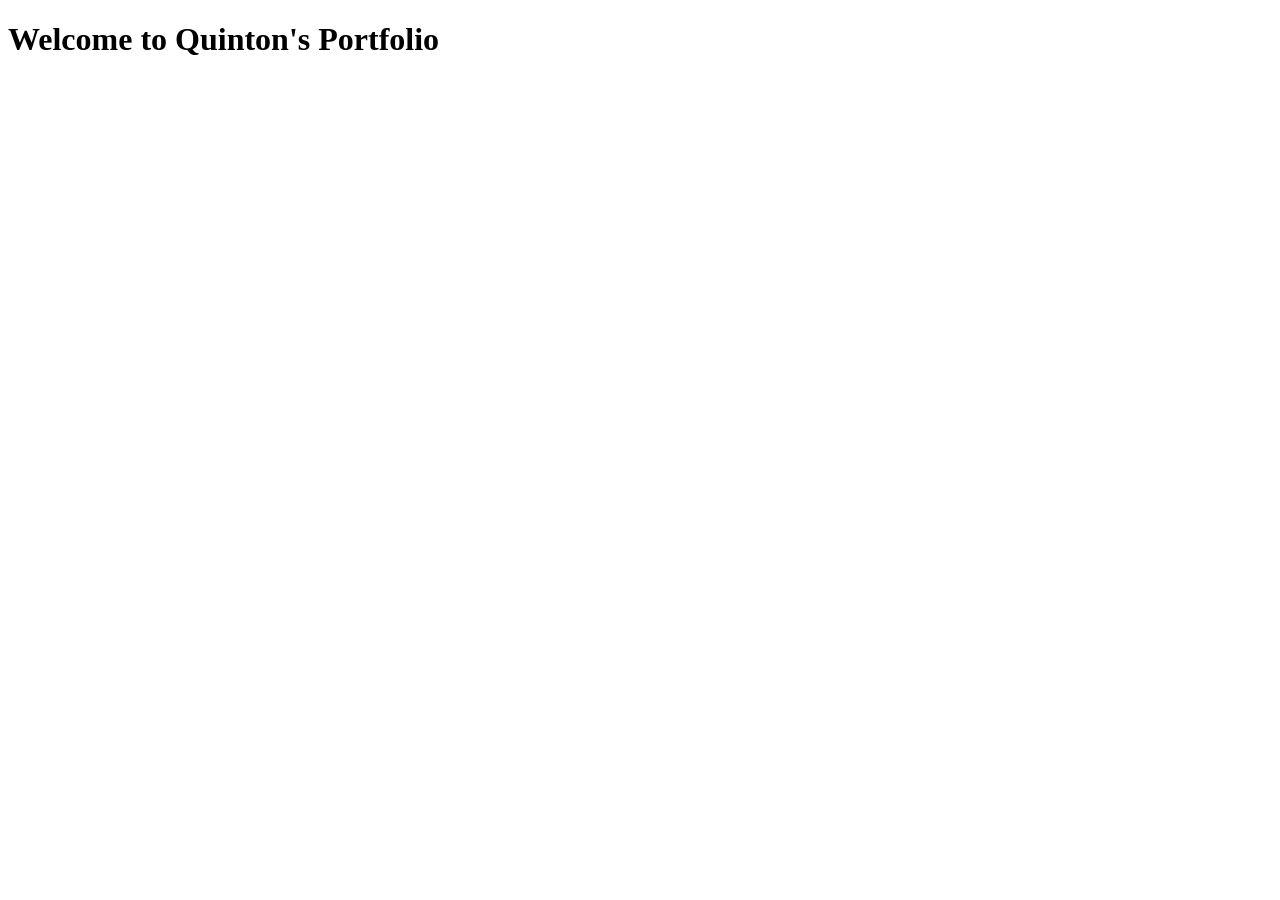
==== index.html @ 20ec705f "initial commit" ====
<!DOCTYPE html>
<html lang="en">

<head>
  <meta charset="UTF-8">
  <meta name="viewport" content="width=device-width, initial-scale=1.0">
  <title>Quinton's Portfolio</title>
</head>

<body>
  <h1>Welcome to Quinton's Portfolio</h1>
</body>

</html>
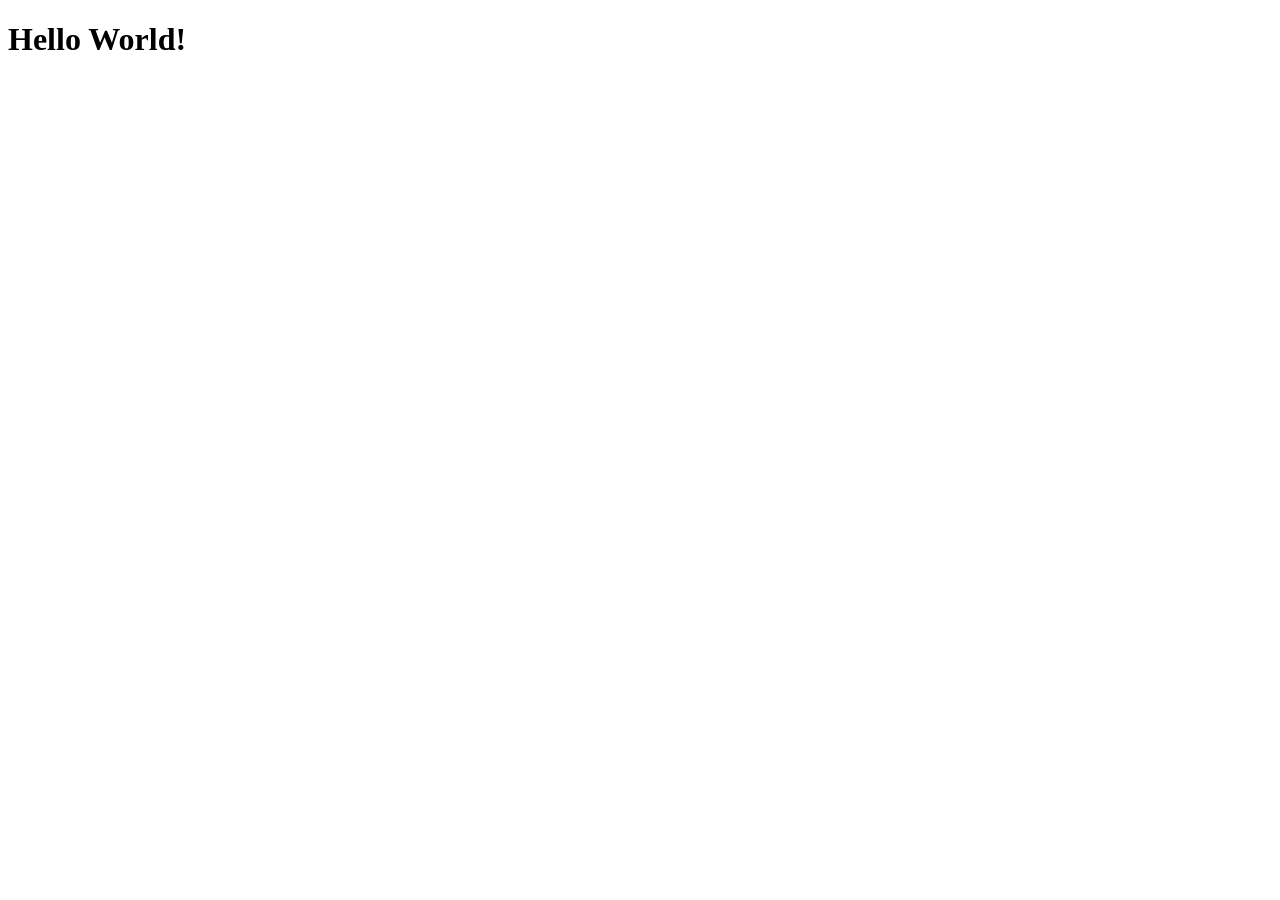
==== commit 3ecf1b78: "code" ====
--- a/index.html
+++ b/index.html
@@ -3,12 +3,13 @@
 
 <head>
   <meta charset="UTF-8">
+  <meta http-equiv="X-UA-Compatible" content="IE=edge">
   <meta name="viewport" content="width=device-width, initial-scale=1.0">
-  <title>Quinton's Portfolio</title>
+  <title>Document</title>
 </head>
 
 <body>
-  <h1>Welcome to Quinton's Portfolio</h1>
+  <h1>Hello World!</h1>
 </body>
 
-</html>
+</html>
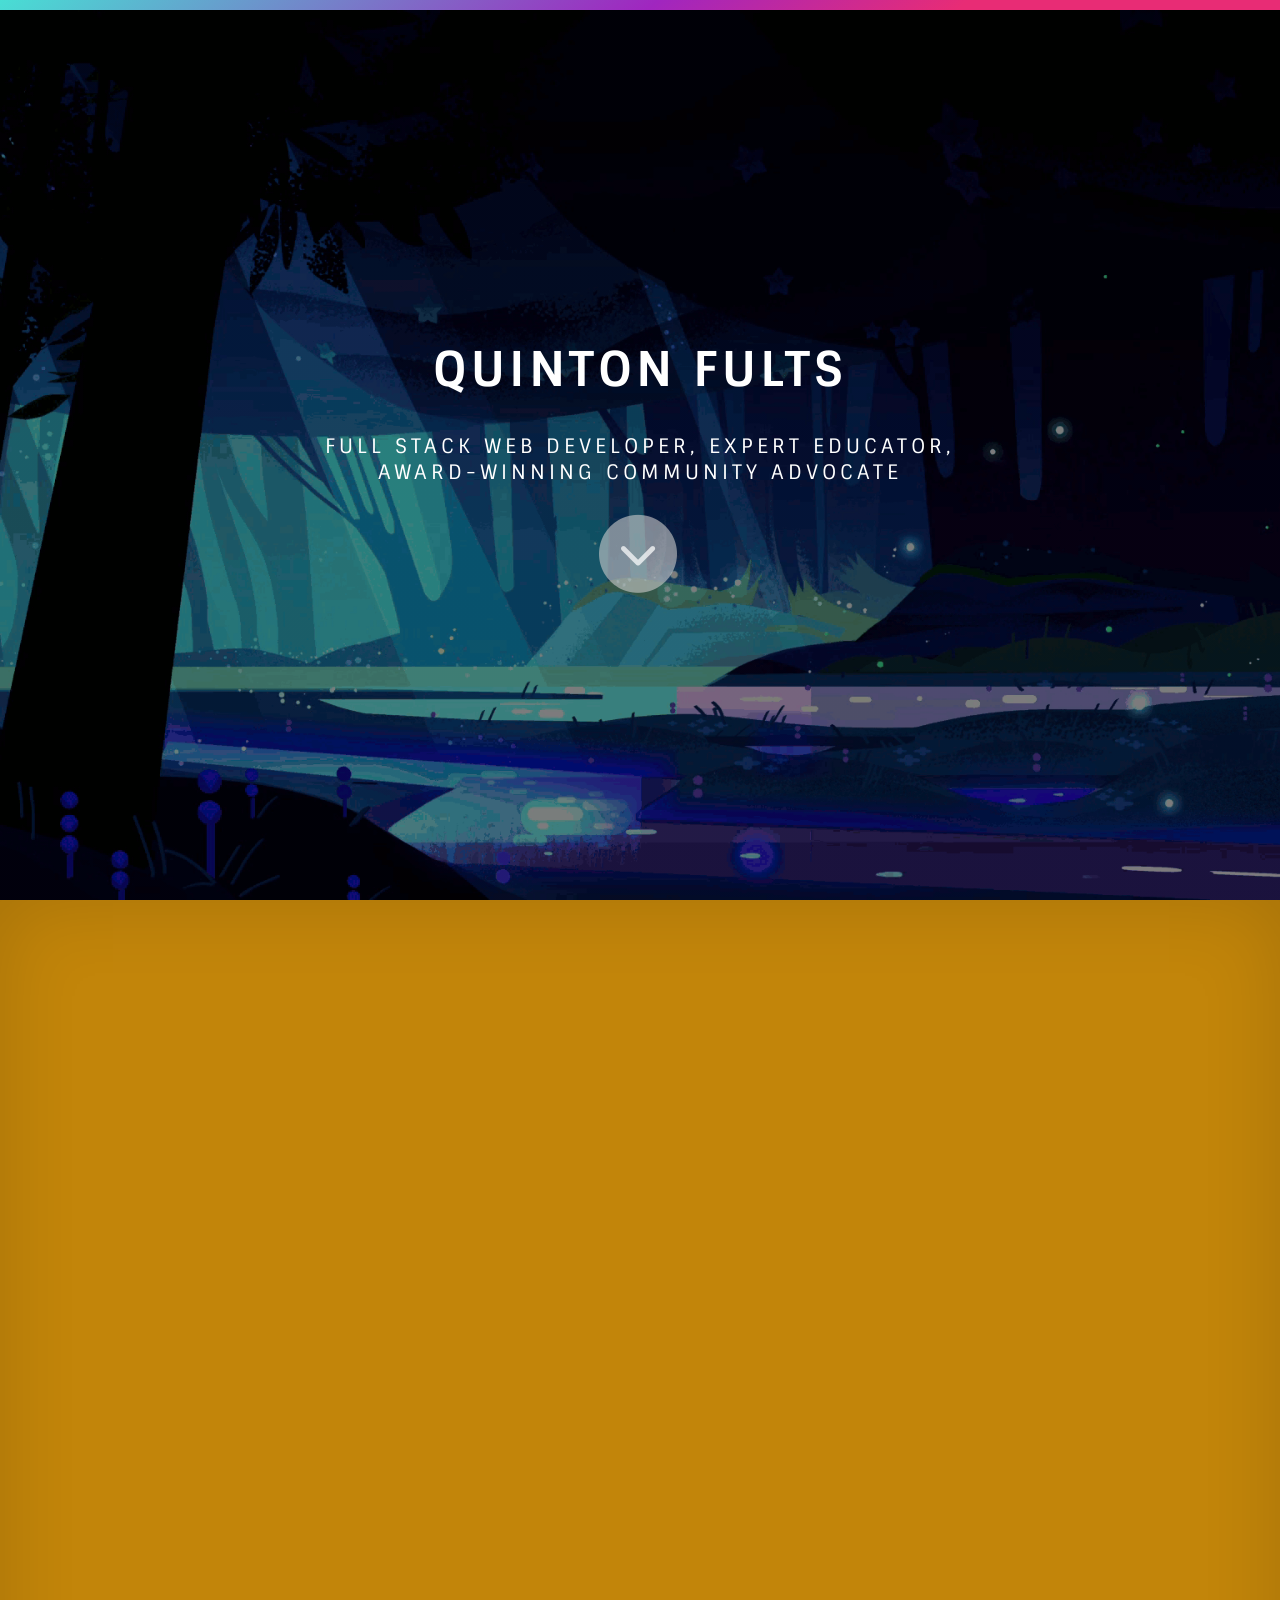
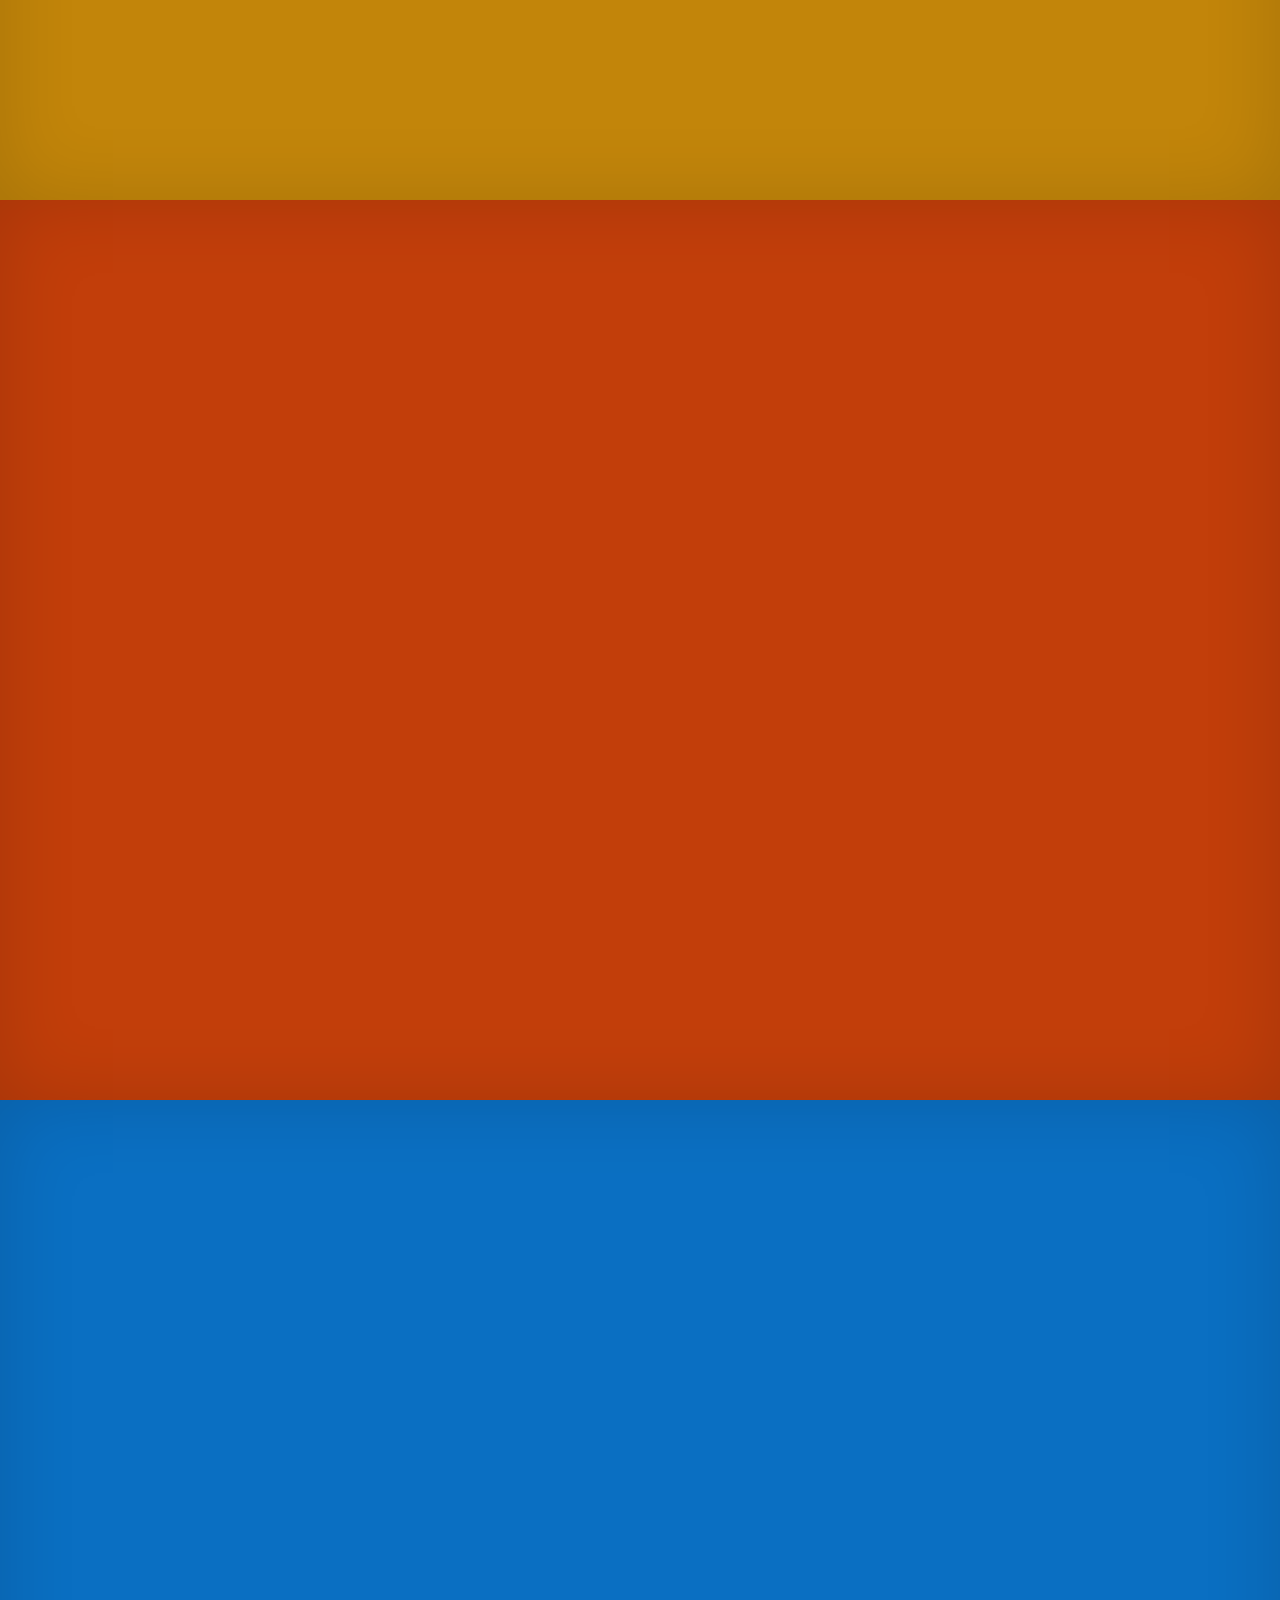
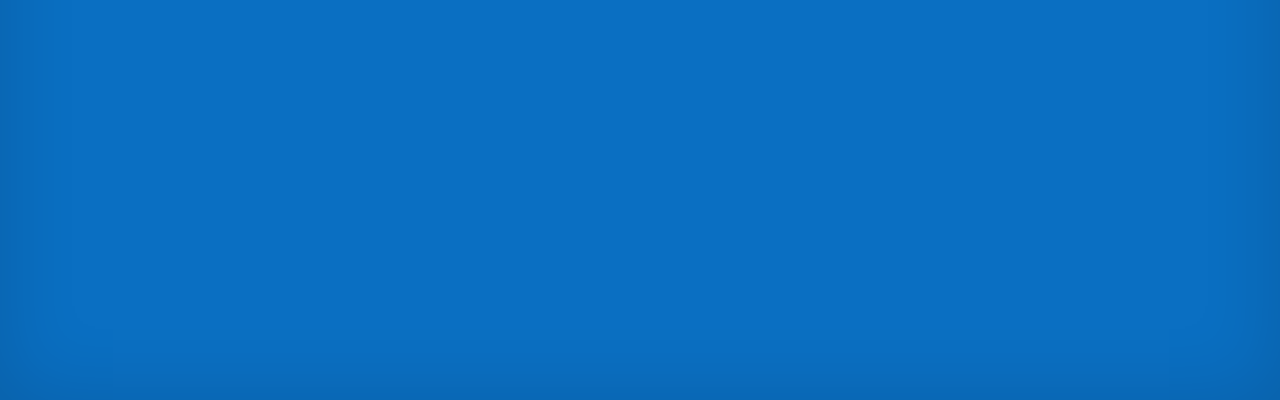
==== commit 6c24fac7: "code" ====
--- a/index.html
+++ b/index.html
@@ -6,10 +6,131 @@
   <meta http-equiv="X-UA-Compatible" content="IE=edge">
   <meta name="viewport" content="width=device-width, initial-scale=1.0">
   <title>Document</title>
+  <link rel="stylesheet" href="https://netdna.bootstrapcdn.com/font-awesome/4.2.0/css/font-awesome.css">
+  <link rel="stylesheet" href="https://cdnjs.cloudflare.com/ajax/libs/font-awesome/6.4.2/css/all.min.css"
+    integrity="sha512-z3gLpd7yknf1YoNbCzqRKc4qyor8gaKU1qmn+CShxbuBusANI9QpRohGBreCFkKxLhei6S9CQXFEbbKuqLg0DA=="
+    crossorigin="anonymous" referrerpolicy="no-referrer" />
+  <link rel="stylesheet" href="assets/css/styles.css">
+  <style>
+    @media only screen and (min-width: 768px) {
+      /* tablets and desktop */
+    }
+
+    @media only screen and (max-width: 767px) {
+
+      /* phones */
+      body {
+        font-size: 11px;
+      }
+
+      h1 {
+        font-size: 14px;
+      }
+
+      li {
+        font-size: 11px;
+      }
+
+      .fixed {
+        width: 95%;
+      }
+    }
+  </style>
 </head>
 
 <body>
-  <h1>Hello World!</h1>
+  <div class="section mainbckgrnd">
+    <div class="oop"></div>
+    <div class="fixed ">
+      <h1 class="large">Quinton Fults</h1>
+      <p class="subheading">Full Stack Web Developer, Expert Educator, Award-Winning Community Advocate</p>
+      <a href="#section-1" class="hide-on-palm arrow-down">
+        <span class="fa-stack fa-3x">
+          <i class="fa fa-circle fa-stack-2x"></i>
+          <i class="fa fa-chevron-down fa-stack-1x"></i>
+        </span>
+      </a>
+    </div>
+  </div>
+  <div id="section-1" class="section">
+    <div class="fixed">
+      <h1>Over 7 years experience in Full Stack Software Development</h1>
+      <p>With an intricate grasp of the digital tapestry, I've journeyed from mastering foundational elements like HTML
+        to
+        conquering advanced realms including React and GraphQL. This extensive spectrum allows me to weave applications
+        that
+        don't just work, but inspire.</p>
+      <ul>
+        <li>
+          <strong>Client Side Skills</strong>
+          <p>HTML, CSS, Javascript</p>
+        </li>
+        <li>
+          <strong>Server Side Skills</strong>
+          <p>NodeJS, OOP, MVC, REST</p>
+        </li>
+        <li>
+          <strong>Database Management</strong>
+          <p>SQL (Postgres, MySQL), NoSQL (MongoDB)</p>
+        </li>
+        <li>
+          <strong>Advanced Skills</strong>
+          <p>ReactJS, GraphQL, Material UI</p>
+        </li>
+      </ul>
+      <a href="#section-2" class="hide-on-palm arrow-down">
+        <span class="fa-stack fa-3x">
+          <i class="fa fa-circle fa-stack-2x"></i>
+          <i class="fa fa-chevron-down fa-stack-1x"></i>
+        </span>
+      </a>
+    </div>
+  </div>
+  <div id="section-2" class="section">
+    <div class="fixed">
+      <h1>Over 6 years experience in Programming Education & Curriculum Development</h1>
+      <p>Beyond mere instruction, I've crafted curricula that don't just meet but set industry benchmarks. Through
+        tailored
+        lessons and interactive modules, I've seen the spark of comprehension ignite in countless students, affirming my
+        belief
+        in the transformative power of education.</p>
+      <ul>
+        <li>
+          <strong>Stacks & Focuses</strong>
+          <p>Full Stack Web Development, SQERN, MERN</p>
+        </li>
+        <li>
+          <strong>Soft Skills</strong>
+          <p>Public Speaking, Coaching & Mentoring, Collaboration</p>
+        </li>
+        <li>
+          <strong>Curriculum Development</strong>
+          <p>Git Management, Debugging, Experimentation, Goal-Setting & Planning</p>
+        </li>
+      </ul>
+      <a href="#section-3" class="hide-on-palm arrow-down">
+        <span class="fa-stack fa-3x">
+          <i class="fa fa-circle fa-stack-2x"></i>
+          <i class="fa fa-chevron-down fa-stack-1x"></i>
+        </span>
+      </a>
+    </div>
+  </div>
+  <div id="section-3" class="section">
+    <div class="fixed">
+      <h1>External Links</h1>
+      <a href="https://www.linkedin.com/in/quinton-fults-91a098129/" class="linkSize">
+        <span class="fa-stack fa-5x">
+          <i class="fa-brands fa-linkedin "></i>
+        </span>
+      </a>
+      <a href="https://github.com/QFults" class="linkSize">
+        <span class="fa-stack fa-5x">
+          <i class="fa-brands fa-github "></i>
+        </span>
+      </a>
+    </div>
+  </div>
 </body>
 
 </html>
--- a/assets/css/styles.css
+++ b/assets/css/styles.css
@@ -0,0 +1,336 @@
+@import 'https://fonts.googleapis.com/css?family=Sintony';
+
+* {
+  box-sizing: border-box;
+}
+
+
+ul {
+  list-style-type: none;
+  padding-inline-start: 0px;
+}
+
+li {
+  /* padding-left: 16px; */
+  margin-top: 24px;
+  position: relative;
+  font-size: 20px;
+  line-height: 20px;
+}
+
+/* li:before {
+  content: "";
+  display: block;
+  height: 42px;
+  width: 42px;
+  border-radius: 50%;
+  border: 2px solid #ddd;
+  position: absolute;
+  top: -12px;
+  left: -46px;
+} */
+
+strong {
+  color: #292929;
+}
+
+ol.alternating-colors li:nth-child(odd):before {
+  border-color: #0BAD02;
+}
+
+ol.alternating-colors li:nth-child(even):before {
+  border-color: #2378D5;
+}
+
+.mainbckgrnd {
+  background:
+    /* top, transparent black, faked with gradient */
+    linear-gradient(rgba(0, 0, 0, 0.5),
+      rgba(0, 0, 0, 0.5)),
+    /* bottom, image */
+    url(../images/background1.gif);
+  background-repeat: no-repeat;
+  background-position: center;
+  background-size: cover;
+}
+
+.linkedin:hover {
+  outline: solid 1rem rgb(156, 28, 28);
+  outline-offset: -1rem;
+}
+
+.linkedin {
+  transition: all 0.5s cubic-bezier(1, -0.99, 0.14, 1.8);
+  outline: solid 0px #fff;
+  height: 360px;
+  width: 90%;
+  border: 2px solid black;
+  border-radius: 25px;
+  -webkit-border-radius: 25px;
+  -moz-border-radius: 25px;
+  -ms-border-radius: 25px;
+  -o-border-radius: 25px;
+  box-shadow: rgba(0, 0, 0, 0.35) 0px 5px 15px;
+}
+
+.large {
+  color: white;
+  font-size: 48px;
+}
+
+.subheading {
+  font-size: 20px;
+  color: white;
+
+}
+
+body {
+  background: #222;
+  padding: 0;
+  margin: 0;
+  font-family: "Sintony", sans-serif;
+  font-weight: 300;
+  font-size: 13px;
+  text-transform: uppercase;
+  color: #000;
+}
+
+header {
+  background-color: #fff;
+  padding: 0;
+  margin: 0;
+}
+
+.section {
+  text-align: center;
+  position: absolute;
+  width: 100%;
+  height: 100vh;
+  letter-spacing: 4px;
+  overflow: hidden;
+  clip: rect(0, auto, auto, 0);
+}
+
+.section .fixed {
+  overflow: hidden;
+  position: fixed;
+  top: 50%;
+  left: 50%;
+}
+
+.section .white {
+  color: #fff;
+}
+
+.section:nth-child(1) {
+  background-color: #fff;
+  color: #000;
+  top: 0;
+  z-index: 1;
+}
+
+.section:nth-child(1) .fixed {
+  transform: translate(-50%, -50%);
+}
+
+.section:nth-child(2) {
+  box-shadow: inset 0 1px 80px rgba(0, 0, 0, 0.14);
+  background-color: hsl(40, 90%, 40%);
+  color: #fff;
+  top: 100vh;
+  z-index: 2;
+}
+
+.section:nth-child(2) .fixed {
+  transform: translate(-50%, -50%);
+}
+
+.section:nth-child(3) {
+  box-shadow: inset 0 1px 80px rgba(0, 0, 0, 0.14);
+  background-color: hsl(17, 90%, 40%);
+  color: #fff;
+  top: 200vh;
+  z-index: 3;
+}
+
+.section:nth-child(3) .fixed {
+  transform: translate(-50%, -50%);
+}
+
+.section:nth-child(4) {
+  box-shadow: inset 0 1px 80px rgba(0, 0, 0, 0.14);
+  background-color: hsl(207, 90%, 40%);
+  color: #fff;
+  top: 300vh;
+  z-index: 4;
+}
+
+.section:nth-child(4) .fixed {
+  transform: translate(-50%, -50%);
+}
+
+.section:nth-child(5) {
+  box-shadow: inset 0 1px 80px rgba(0, 0, 0, 0.14);
+  background-color: hsl(280, 90%, 40%);
+  color: #fff;
+  top: 400vh;
+  z-index: 5;
+}
+
+.section:nth-child(5) .fixed {
+  transform: translate(-50%, -50%);
+}
+
+.section:nth-child(6) {
+  box-shadow: inset 0 1px 80px rgba(0, 0, 0, 0.14);
+  background-color: hsl(120, 90%, 40%);
+  color: #fff;
+  top: 500vh;
+  z-index: 6;
+}
+
+.section:nth-child(6) .fixed {
+  transform: translate(-50%, -50%);
+}
+
+.section:nth-child(7) {
+  box-shadow: inset 0 1px 80px rgba(0, 0, 0, 0.14);
+  background-color: hsl(320, 90%, 40%);
+  color: #fff;
+  top: 600vh;
+  z-index: 7;
+}
+
+.section:nth-child(7) .fixed {
+  transform: translate(-50%, -50%);
+}
+
+.section:nth-child(8) {
+  box-shadow: inset 0 1px 80px rgba(0, 0, 0, 0.14);
+  background-color: hsl(160, 90%, 40%);
+  color: #fff;
+  top: 700vh;
+  z-index: 8;
+}
+
+.section:nth-child(8) .fixed {
+  transform: translate(-50%, -50%);
+}
+
+.section:nth-child(9) {
+  box-shadow: inset 0 1px 80px rgba(0, 0, 0, 0.14);
+  background-color: hsl(0, 90%, 40%);
+  color: #fff;
+  top: 800vh;
+  z-index: 9;
+}
+
+.section:nth-child(9) .fixed {
+  transform: translate(-50%, -50%);
+}
+
+.section:nth-child(10) {
+  background-color: #000;
+  color: #fff;
+  top: 900vh;
+  z-index: 10;
+}
+
+.section:nth-child(10) .fixed {
+  transform: translate(-50%, -50%);
+}
+
+.oop {
+  position: relative;
+  z-index: auto;
+  height: 10px;
+  background: linear-gradient(141deg, #48ded4 0%, #a026bf 51%, #e82c75 75%);
+}
+
+html {
+  scroll-behavior: smooth;
+}
+
+@-webkit-keyframes bounce {
+  0%, 20%, 50%, 80%, 100% {
+    transform: translateY(0);
+  }
+
+  40% {
+    transform: translateY(-20px);
+    -webkit-transform: translateY(-20px);
+    -moz-transform: translateY(-20px);
+    -ms-transform: translateY(-20px);
+    -o-transform: translateY(-20px);
+}
+
+  60% {
+    transform: translateY(-15px);
+    -webkit-transform: translateY(-15px);
+    -moz-transform: translateY(-15px);
+    -ms-transform: translateY(-15px);
+    -o-transform: translateY(-15px);
+}
+}
+
+@keyframes bounce {
+  0%, 20%, 50%, 80%, 100% {
+    transform: translateY(0);
+  }
+
+  40% {
+    transform: translateY(-20px);
+    -webkit-transform: translateY(-20px);
+    -moz-transform: translateY(-20px);
+    -ms-transform: translateY(-20px);
+    -o-transform: translateY(-20px);
+}
+
+  60% {
+    transform: translateY(-15px);
+    -webkit-transform: translateY(-15px);
+    -moz-transform: translateY(-15px);
+    -ms-transform: translateY(-15px);
+    -o-transform: translateY(-15px);
+}
+}
+
+.container {
+  width: 100%;
+  text-align: center;
+  margin-top: 100px;
+}
+
+/*.middle, .go-here {
+  position: relative;
+  height: 30em;
+}*/
+.fa-circle {
+  color: #cccccc9a;
+}
+
+.arrow-down {
+
+  color: rgba(255, 255, 255, 0.716);
+}
+
+.arrow-down span {
+  margin-top: 10px;
+}
+
+.arrow-down .fa-stack {
+  -webkit-animation: bounce 2s infinite;
+  animation: bounce 2s infinite;
+}
+
+.arrow-down .fa-stack:hover {
+  -webkit-animation: none;
+  animation: none;
+}
+
+.linkSize {
+  text-decoration: none;
+  color: white;
+}
+
+/*# sourceMappingURL=styles.css.map */
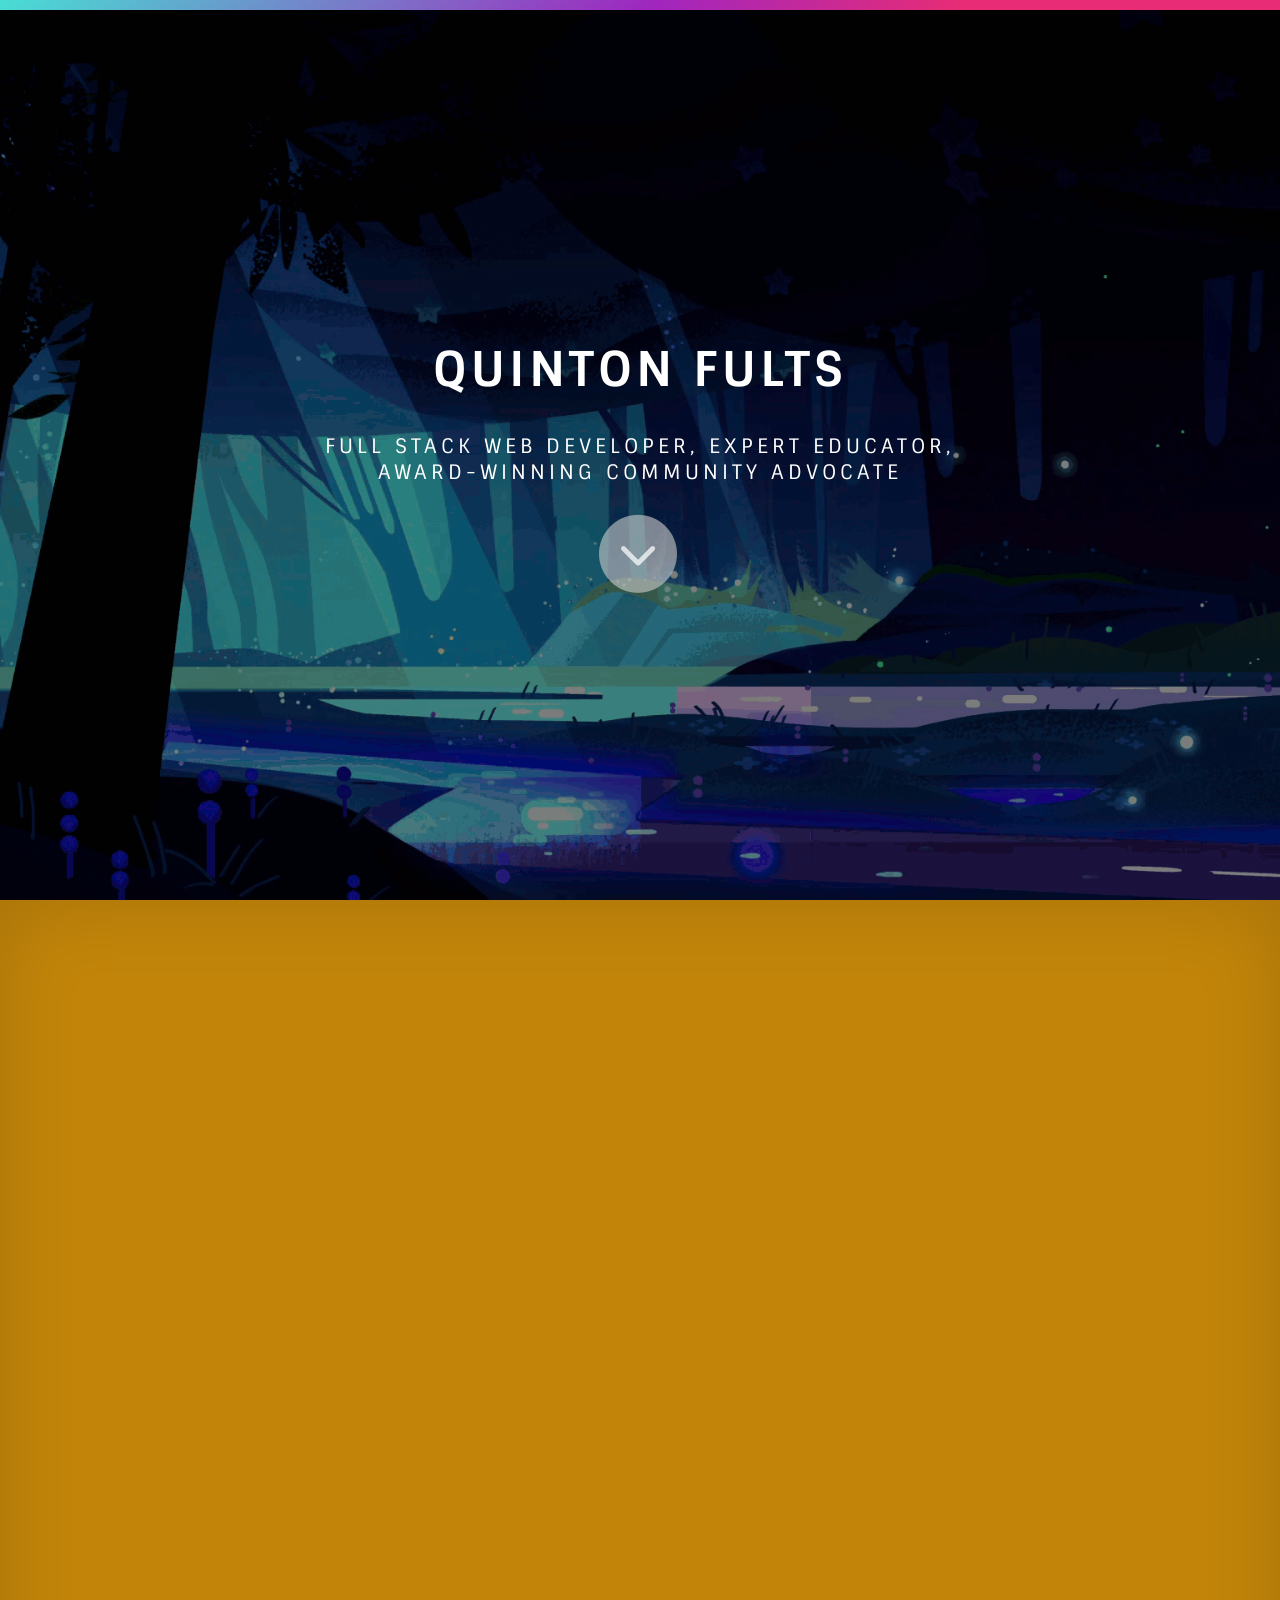
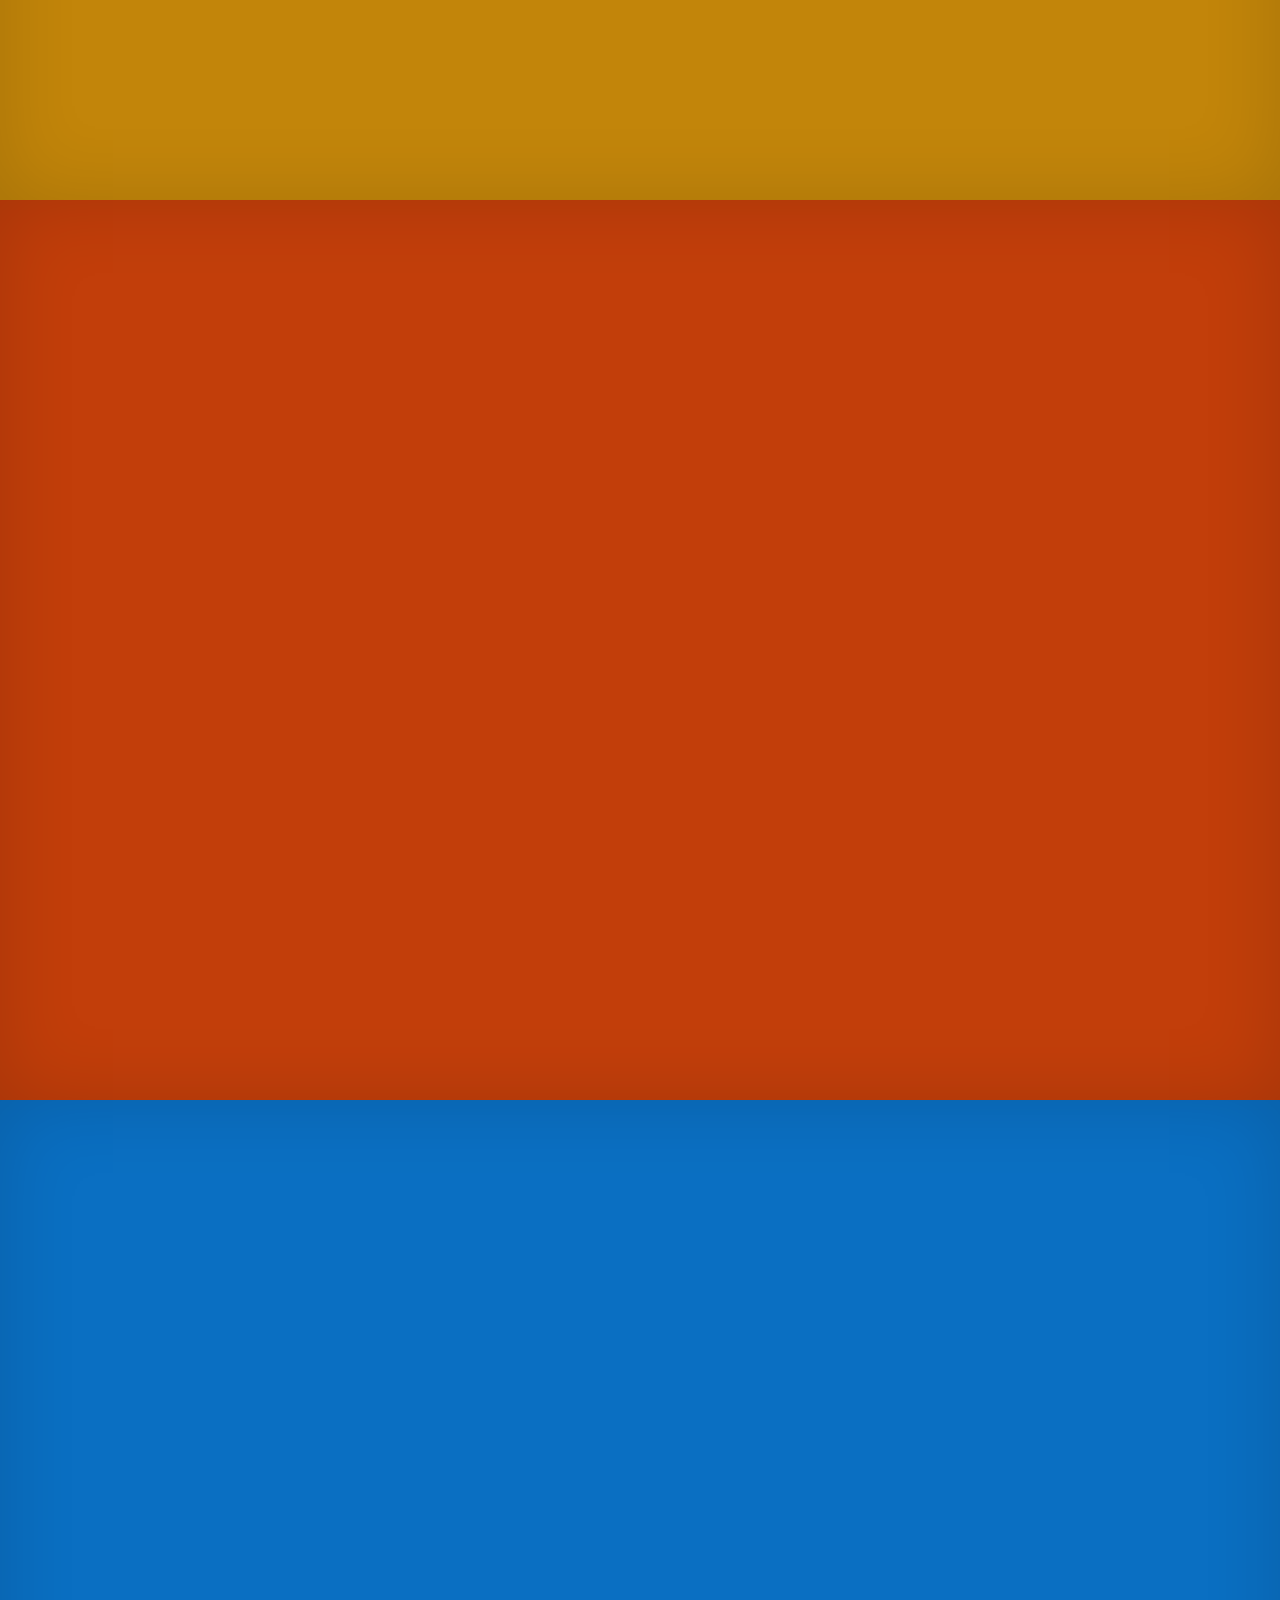
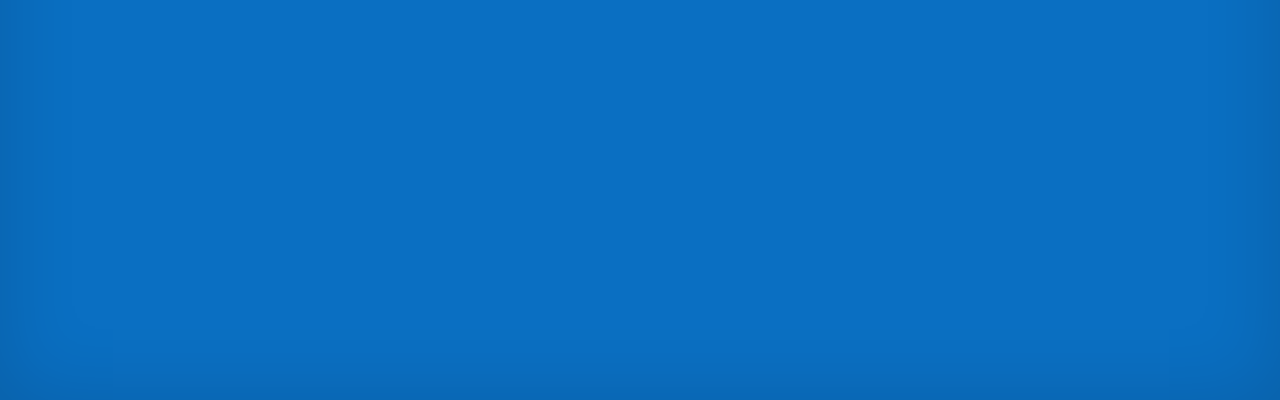
==== commit d455a7c1: "code" ====
--- a/index.html
+++ b/index.html
@@ -118,7 +118,9 @@
   </div>
   <div id="section-3" class="section">
     <div class="fixed">
-      <h1>External Links</h1>
+      <h1>Get to know more!</h1>
+      <p>Join me in this exhilarating journey where code meets community, and where every digital solution is a step towards a
+      brighter, more connected tomorrow.</p>
       <a href="https://www.linkedin.com/in/quinton-fults-91a098129/" class="linkSize">
         <span class="fa-stack fa-5x">
           <i class="fa-brands fa-linkedin "></i>
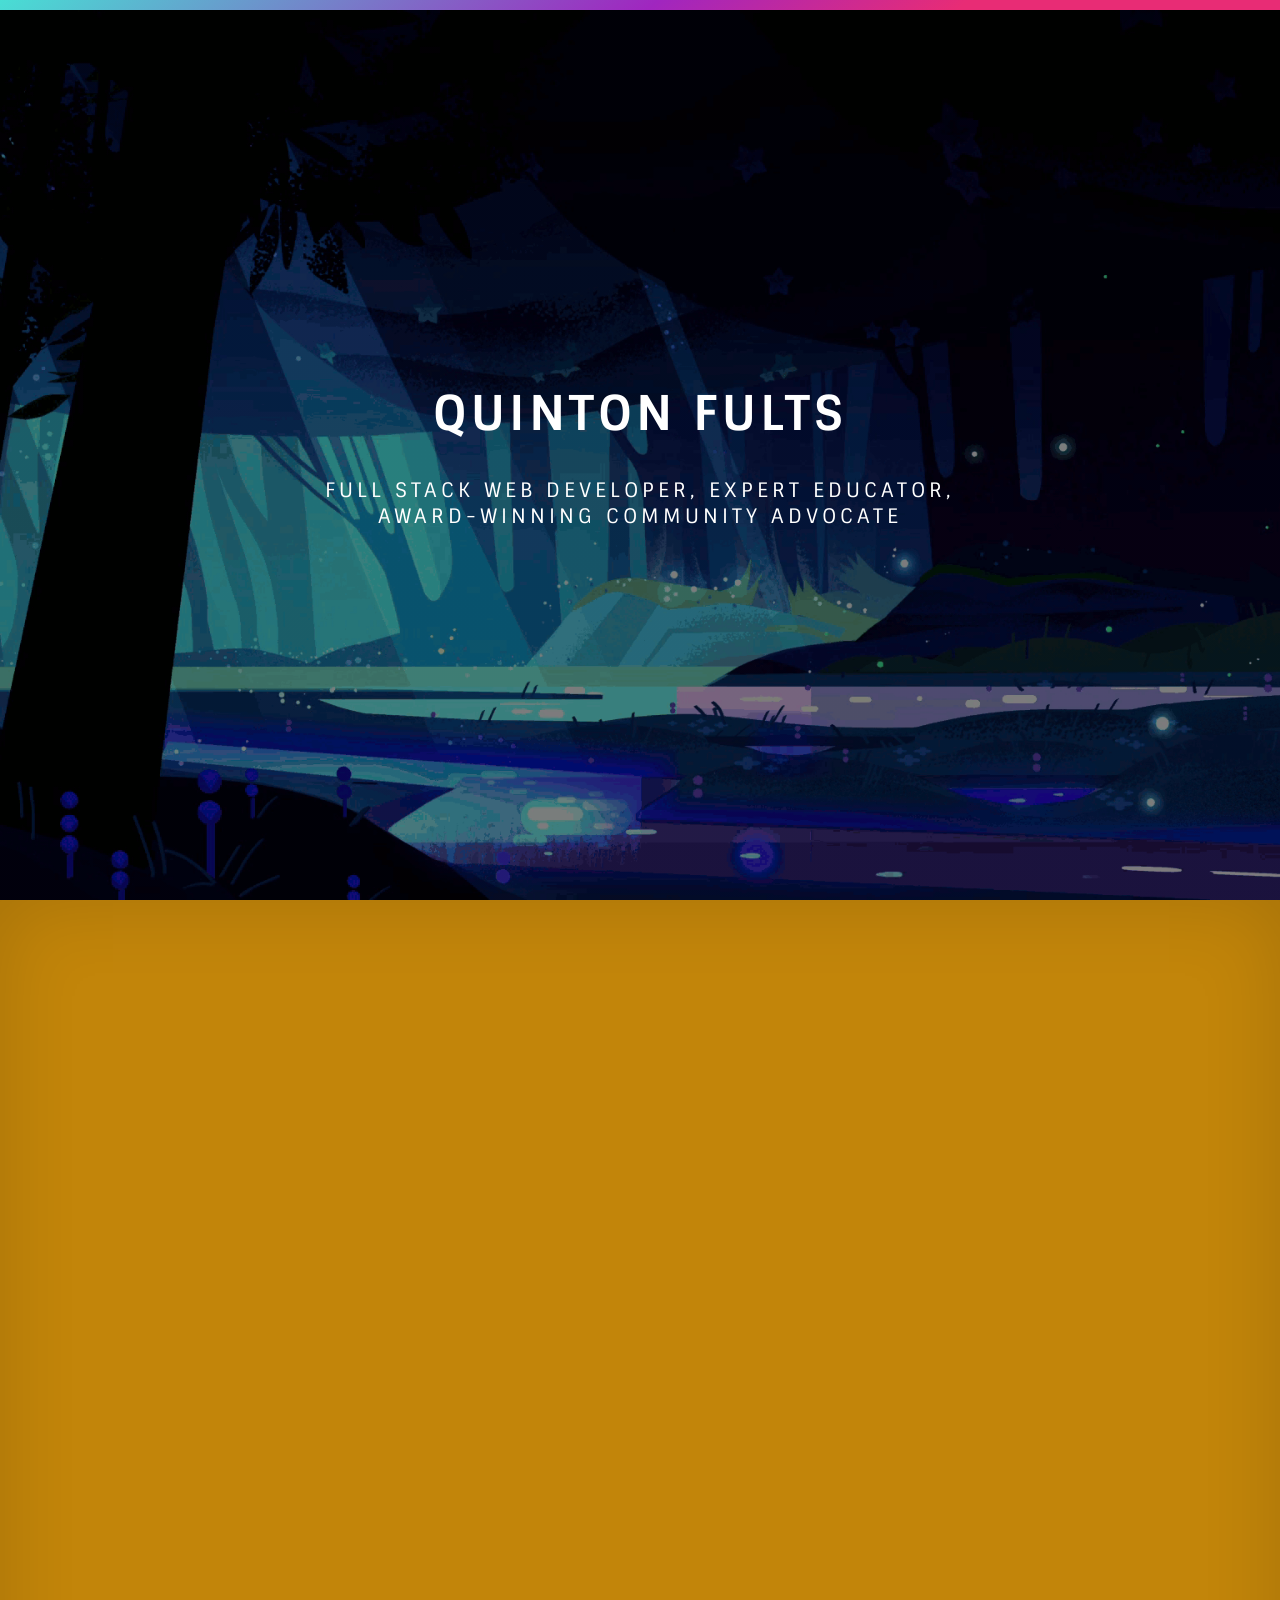
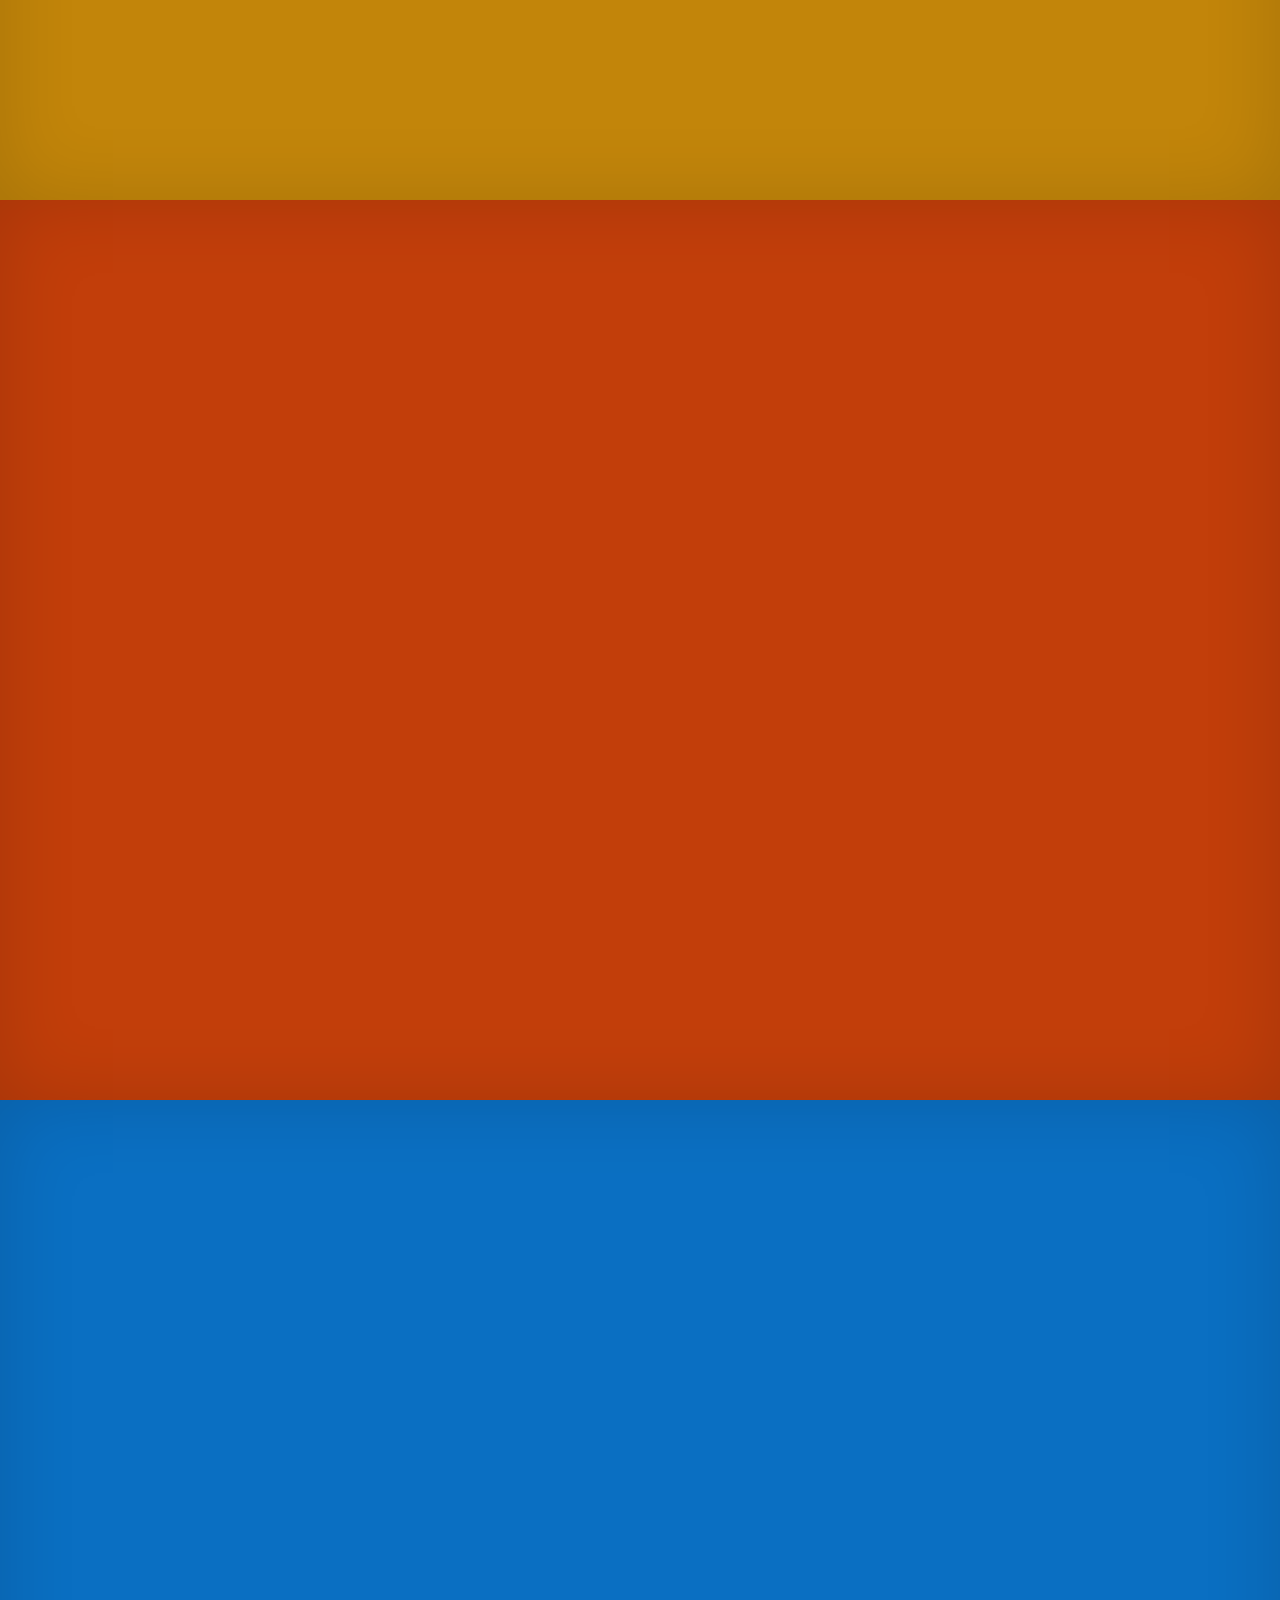
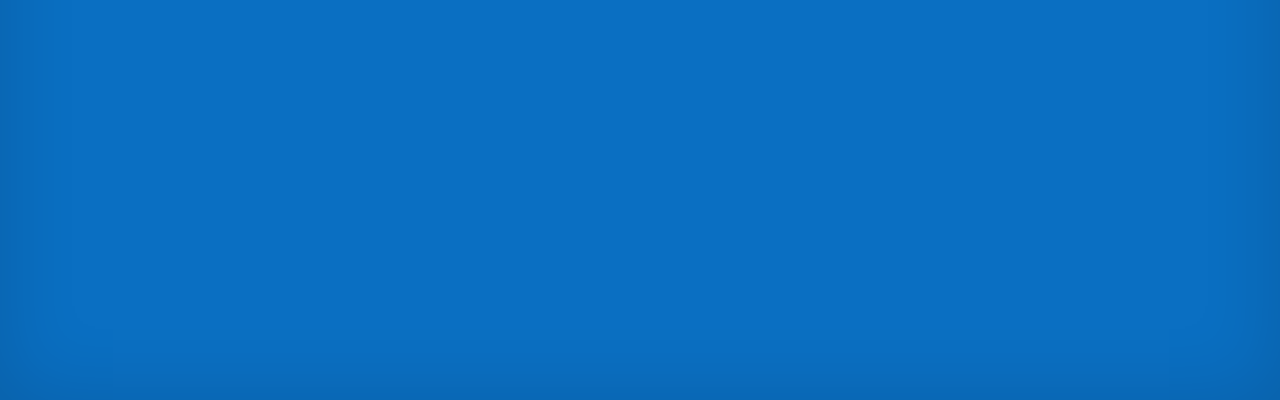
==== commit ac15f4d5: "code" ====
--- a/index.html
+++ b/index.html
@@ -44,12 +44,12 @@
     <div class="fixed ">
       <h1 class="large">Quinton Fults</h1>
       <p class="subheading">Full Stack Web Developer, Expert Educator, Award-Winning Community Advocate</p>
-      <a href="#section-1" class="hide-on-palm arrow-down">
+      <!-- <a href="#section-1" class="hide-on-palm arrow-down">
         <span class="fa-stack fa-3x">
           <i class="fa fa-circle fa-stack-2x"></i>
           <i class="fa fa-chevron-down fa-stack-1x"></i>
         </span>
-      </a>
+      </a> -->
     </div>
   </div>
   <div id="section-1" class="section">
@@ -78,12 +78,12 @@
           <p>ReactJS, GraphQL, Material UI</p>
         </li>
       </ul>
-      <a href="#section-2" class="hide-on-palm arrow-down">
+      <!-- <a href="#section-2" class="hide-on-palm arrow-down">
         <span class="fa-stack fa-3x">
           <i class="fa fa-circle fa-stack-2x"></i>
           <i class="fa fa-chevron-down fa-stack-1x"></i>
         </span>
-      </a>
+      </a> -->
     </div>
   </div>
   <div id="section-2" class="section">
@@ -108,12 +108,12 @@
           <p>Git Management, Debugging, Experimentation, Goal-Setting & Planning</p>
         </li>
       </ul>
-      <a href="#section-3" class="hide-on-palm arrow-down">
+      <!-- <a href="#section-3" class="hide-on-palm arrow-down">
         <span class="fa-stack fa-3x">
           <i class="fa fa-circle fa-stack-2x"></i>
           <i class="fa fa-chevron-down fa-stack-1x"></i>
         </span>
-      </a>
+      </a> -->
     </div>
   </div>
   <div id="section-3" class="section">
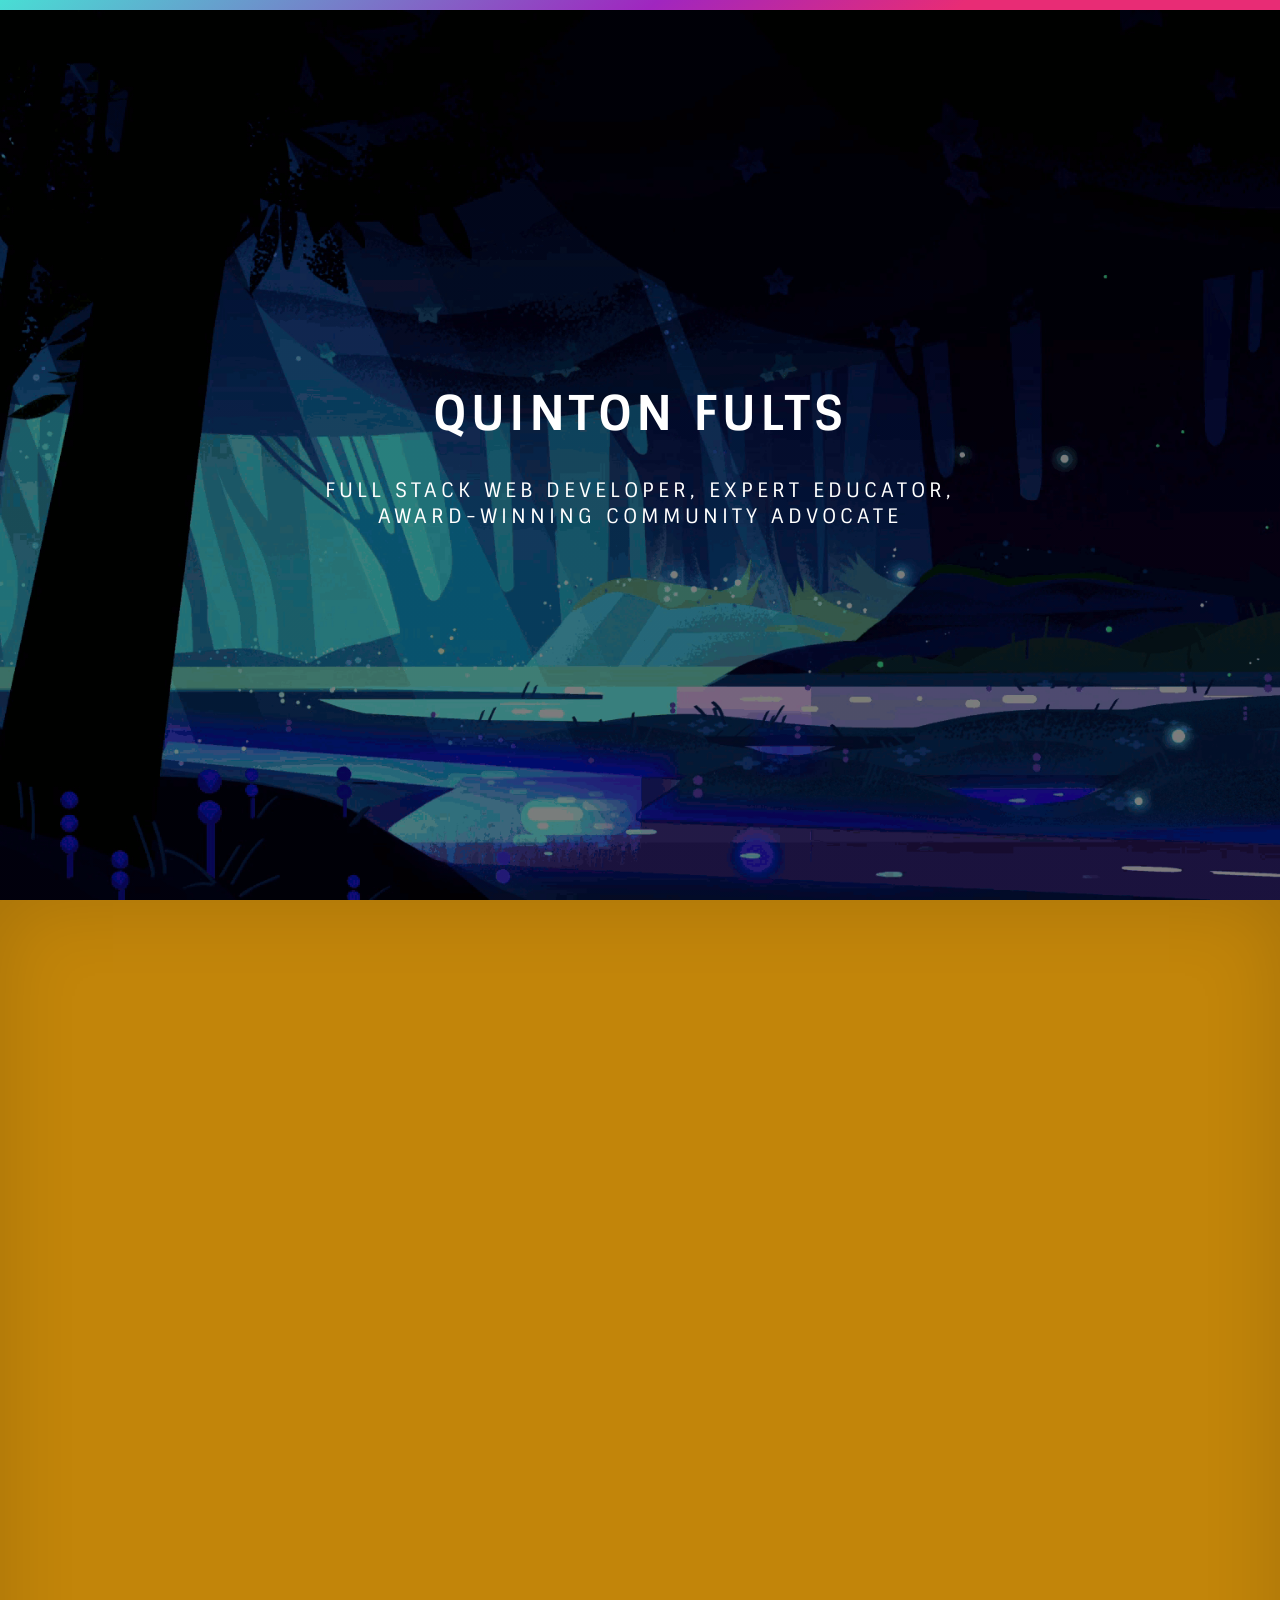
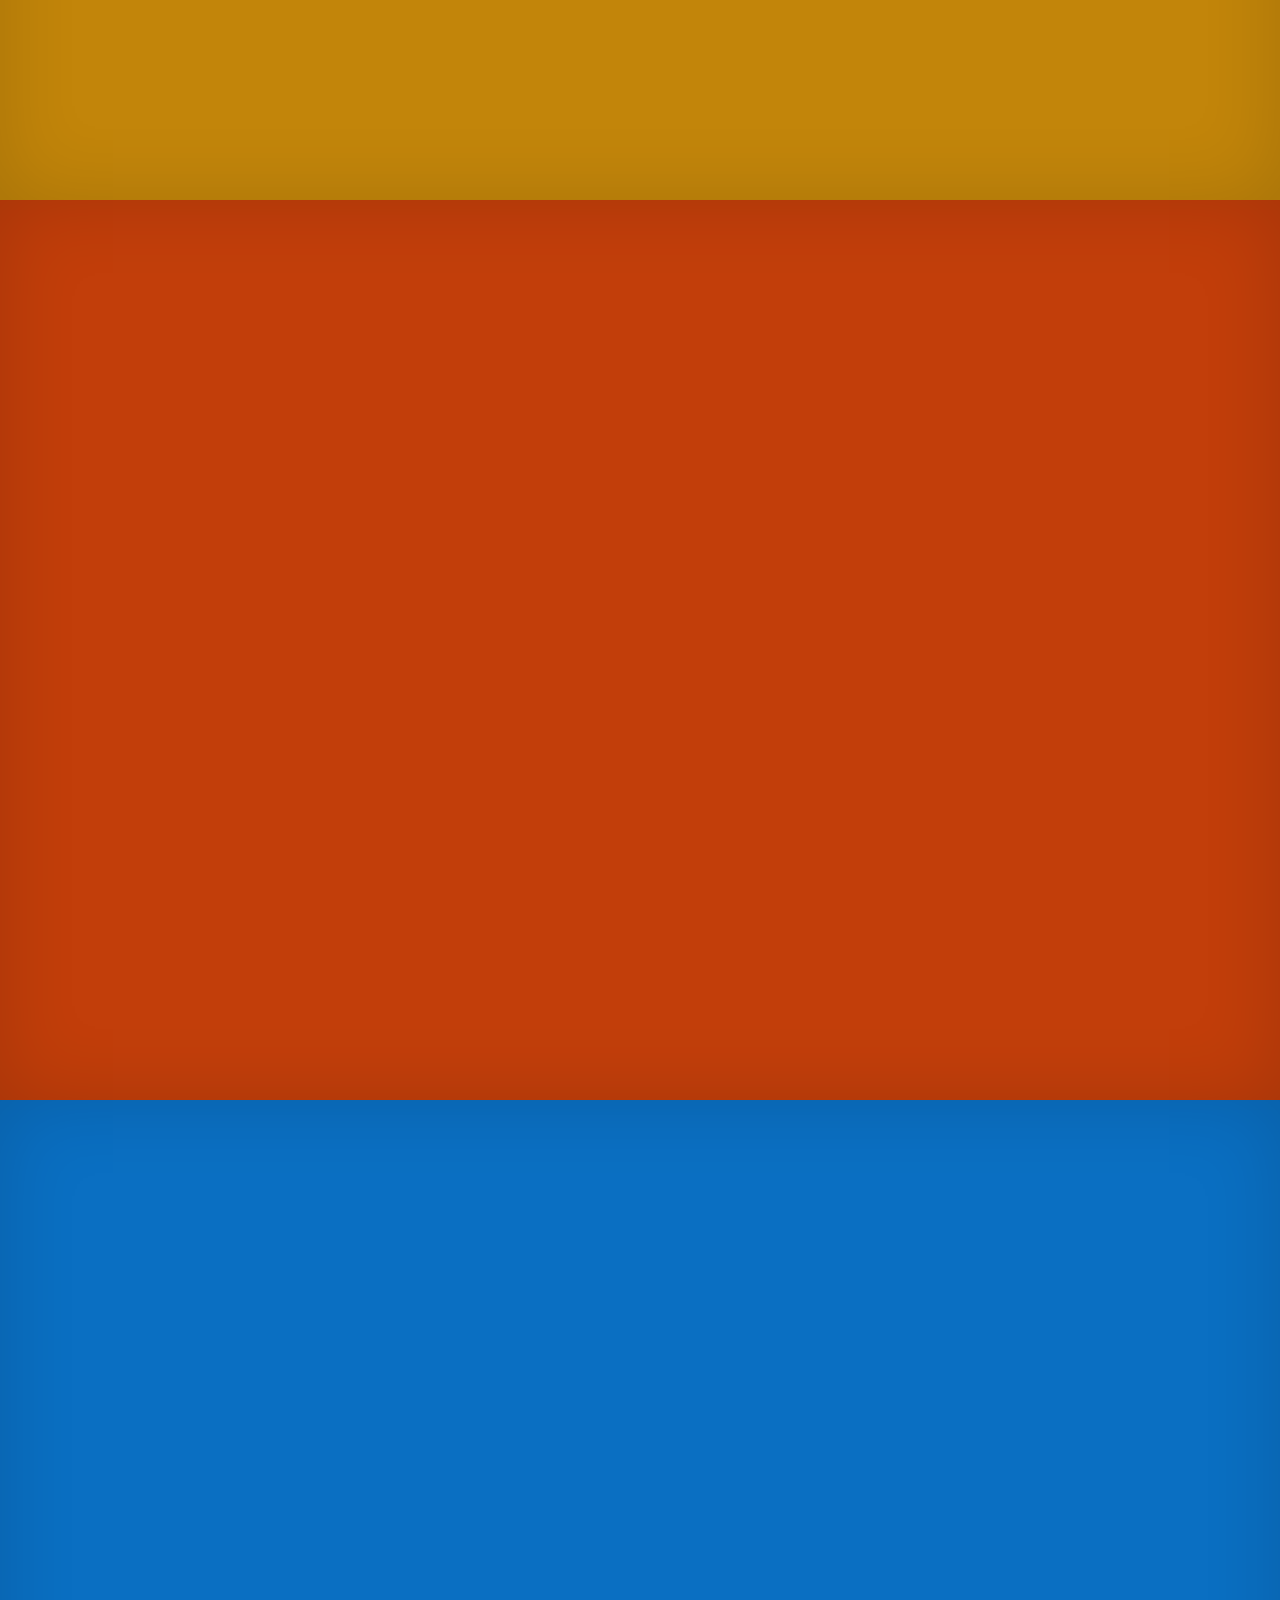
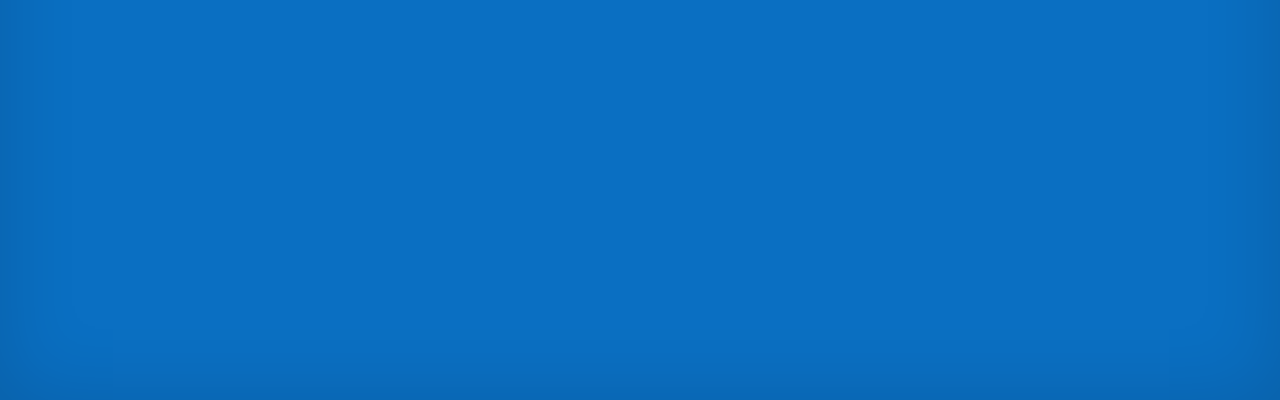
==== commit d0f7e0a8: "code" ====
--- a/index.html
+++ b/index.html
@@ -5,7 +5,7 @@
   <meta charset="UTF-8">
   <meta http-equiv="X-UA-Compatible" content="IE=edge">
   <meta name="viewport" content="width=device-width, initial-scale=1.0">
-  <title>Document</title>
+  <title>Quinton Fults</title>
   <link rel="stylesheet" href="https://netdna.bootstrapcdn.com/font-awesome/4.2.0/css/font-awesome.css">
   <link rel="stylesheet" href="https://cdnjs.cloudflare.com/ajax/libs/font-awesome/6.4.2/css/all.min.css"
     integrity="sha512-z3gLpd7yknf1YoNbCzqRKc4qyor8gaKU1qmn+CShxbuBusANI9QpRohGBreCFkKxLhei6S9CQXFEbbKuqLg0DA=="
